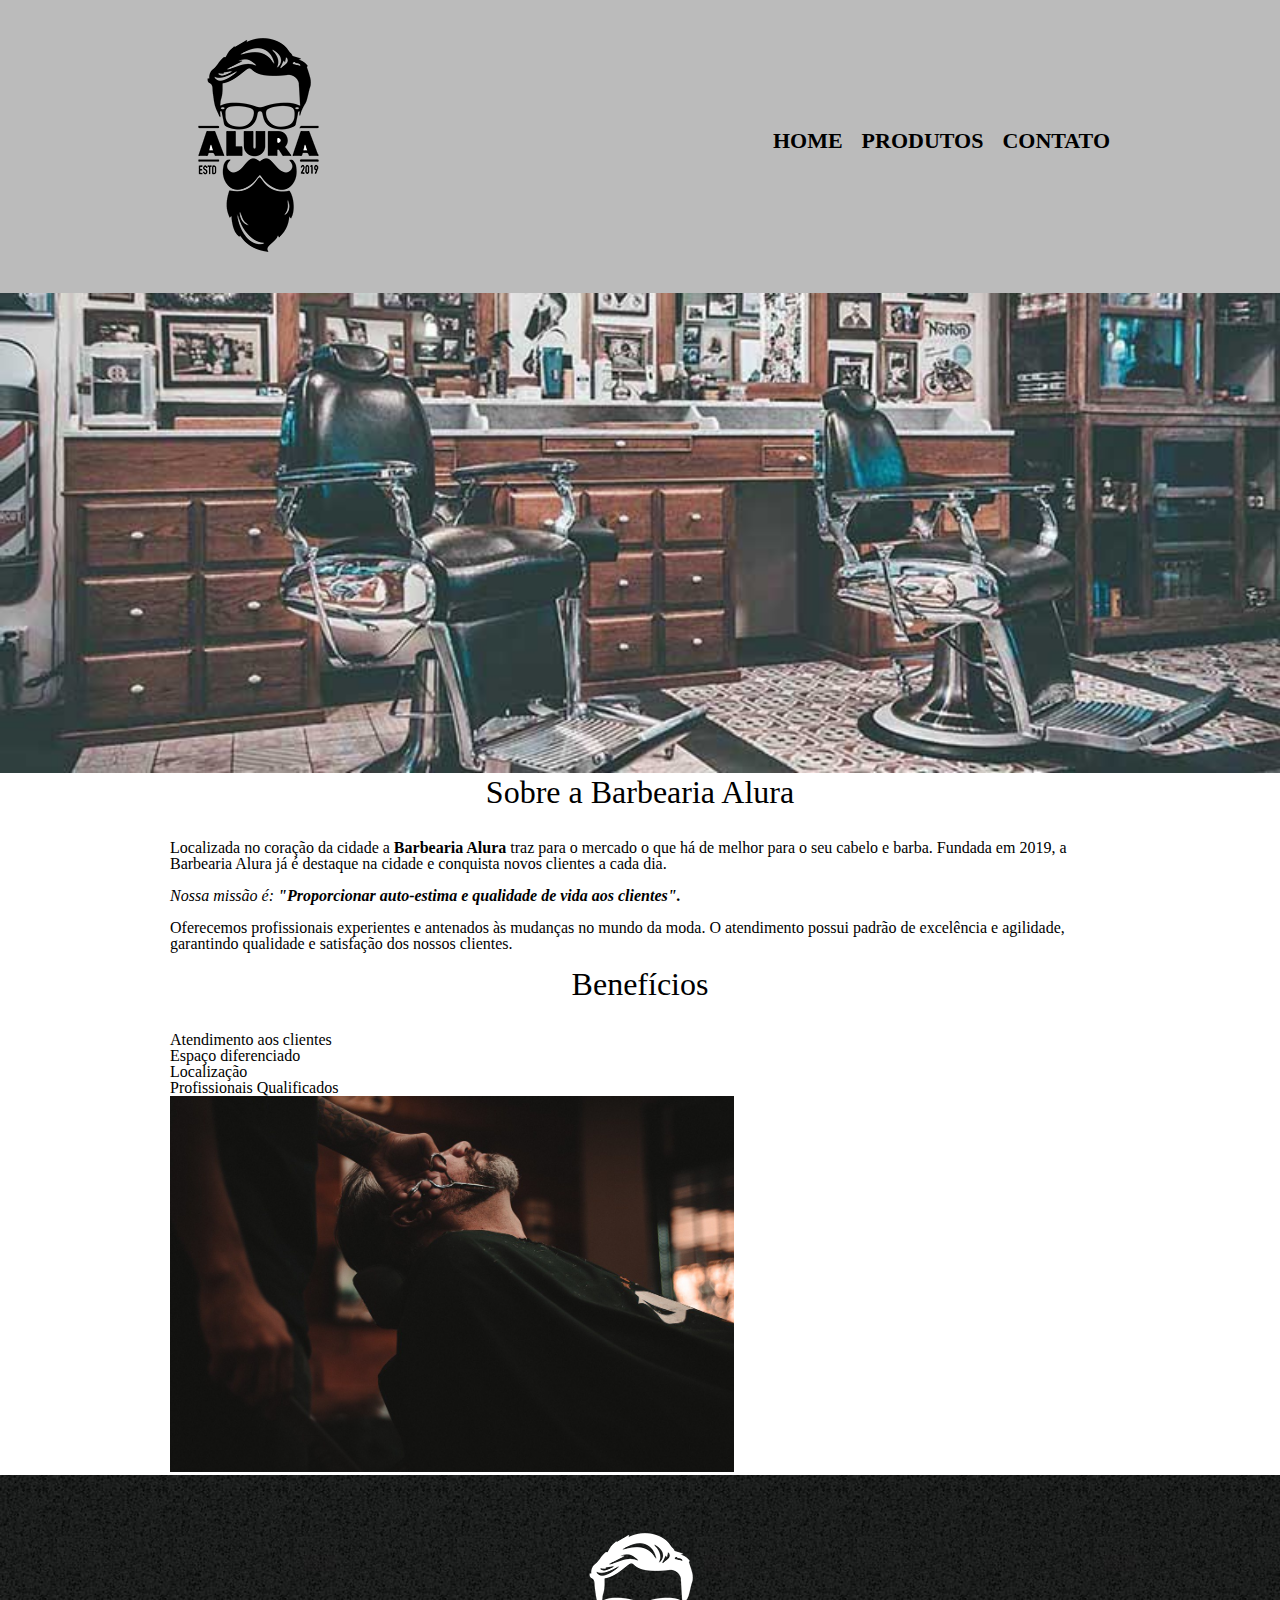
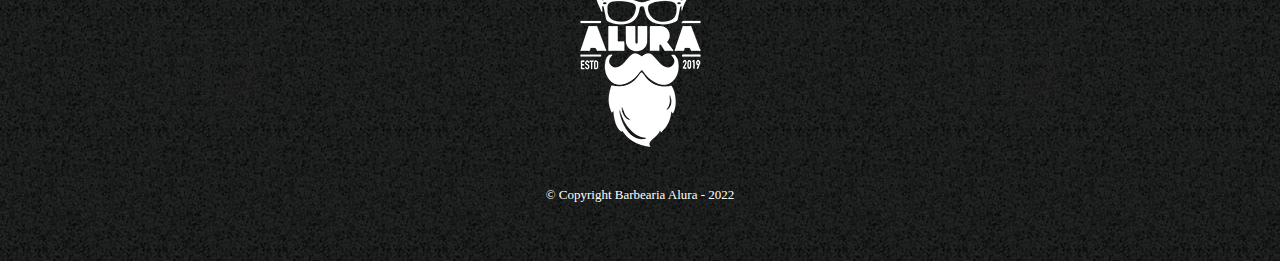
==== index.html @ c0829816 "adaptando o css" ====
<!DOCTYPE html>
<html lang="pt-BR">
  <!-- Mudar para pt-BR -->
  <head>
    <meta charset="UTF-8" />
    <meta http-equiv="X-UA-Compatible" content="IE=edge" />
    <meta name="viewport" content="width=device-width, initial-scale=1.0" />

    <link rel="stylesheet" href="./css/reset.css" />
    <link rel="stylesheet" href="./css/style.css" />
    <!-- Link do arquivo CSS a página de index-->

    <title>Barbearia Alura</title>
  </head>
  <body>
    <header>
      <div class="caixa">
        <h1><img src="./imagens/logo.png" alt="Logo da Barbearia Alura" /></h1>

        <nav>
          <ul>
            <li><a href="index.html">Home</a></li>
            <li><a href="produtos.html">Produtos</a></li>
            <li><a href="contato.html">Contato</a></li>
          </ul>
        </nav>
      </div>
    </header>

    <img class="banner" src="./imagens/banner.jpg" />

    <main>
      <section class="principal">
        <h2 class="titulo-principal">Sobre a Barbearia Alura</h2>

        <p>
          Localizada no coração da cidade a
          <strong>Barbearia Alura</strong> traz para o mercado o que há de
          melhor para o seu cabelo e barba. Fundada em 2019, a Barbearia Alura
          já é destaque na cidade e conquista novos clientes a cada dia.
        </p>

        <p id="missao">
          <em>
            Nossa missão é:
            <strong>
              "Proporcionar auto-estima e qualidade de vida aos clientes".
            </strong>
          </em>
        </p>

        <p>
          Oferecemos profissionais experientes e antenados às mudanças no mundo
          da moda. O atendimento possui padrão de excelência e agilidade,
          garantindo qualidade e satisfação dos nossos clientes.
        </p>
      </section>

      <section class="beneficios">
        <h3 class="titulo-principal">Benefícios</h3>
        <ul>
          <li class="itens">Atendimento aos clientes</li>
          <li class="itens">Espaço diferenciado</li>
          <li class="itens">Localização</li>
          <li class="itens">Profissionais Qualificados</li>
        </ul>

        <img src="./imagens/beneficios.jpg" class="imagem-beneficios" />
      </section>
    </main>

    <footer>
      <img src="./imagens/logo-branco.png" alt="Logo da Barbearia Alura" />
      <p class="copyright">&copy; Copyright Barbearia Alura - 2022</p>
    </footer>

  </body>
</html>
---- css/style.css ----
/*HEADER*/
header {
  background: #bbbbbb;
  padding: 20px 0;
}

/*MAIN GERAL*/

/*MAIN HOME*/
.banner {
  width: 100%;
}

.titulo-principal {
  text-align: center;
  font-size: 2em;
  margin: 0 0 1em;
}

.principal p {
  margin: 0 0 1em;
}

.principal strong {
  font-weight: bold;
}

.principal em {
  font-style: italic;
}

.imagem-beneficios {
  width: 60%;
}
/*MAIN PRODUTO*/

/*MAIN CONTATO*/
.caixa {
  position: relative;
  width: 940px;
  margin: 0 auto;
}

nav {
  position: absolute;
  top: 110px;
  right: 0;
}

nav li {
  display: inline;
  margin: 0 0 0 15px;
}

nav a {
  text-transform: uppercase;
  color: #000000;
  font-weight: bold;
  font-size: 22px;
  text-decoration: none;
}

nav a:hover {
  color: #b78c19;
  text-decoration: underline;
}

.produtos {
  width: 940px;
  margin: 0 auto;
  padding: 50px 0;
}

.produtos li {
  display: inline-block;
  text-align: center;
  width: 30%;
  vertical-align: top;
  margin: 0 1.5%;
  padding: 30px 20px;
  box-sizing: border-box;
  border: 2px solid #000000;
  border-radius: 10px;
}

.produtos li:hover {
  border-color: #b78c19;
}

.produtos li:hover h2 {
  font-size: 34px;
}

.produtos li:active {
  border-color: #088c19;
}

.produtos h2 {
  font-size: 30px;
  font-weight: bold;
}

.produto-descricao {
  font-size: 18px;
}

.produto-preco {
  font-size: 22px;
  font-weight: bold;
  margin-top: 10px;
}

main {
  width: 940px;
  margin: 0 auto;
}

form {
  margin: 40px 0;
}

form label,
form legend {
  display: block;
  font-size: 20px;
  margin: 0 0 10px;
}

.input-padrao {
  display: block;
  margin: 0 0 20px;
  padding: 10px 20px;
  width: 50%;
}

.checkbox {
  margin: 20px 0;
}

.enviar {
  width: 40%;
  padding: 15px 0;
  background: #ffa500;
  color: #ffffff;
  font-weight: bold;
  font-size: 18px;
  border: none;
  border-radius: 5px;
  transition: 1s all;
  cursor: pointer;
}

.enviar:hover {
  background: #ff8c00;
  transform: scale(1.2);
}

table {
  margin: 20px 0 40px;
}

thead {
  background: #555555;
  color: #ffffff;
  font-weight: bold;
}

td,
th {
  border: 1px solid #000000;
  padding: 8px 15px;
}

/*FOOTER*/
footer {
  text-align: center;
  background: url(/imagens/bg.jpg);
  padding: 40px 0;
}

.copyright {
  color: #ffffff;
  font-size: 13px;
  margin: 20px;
}
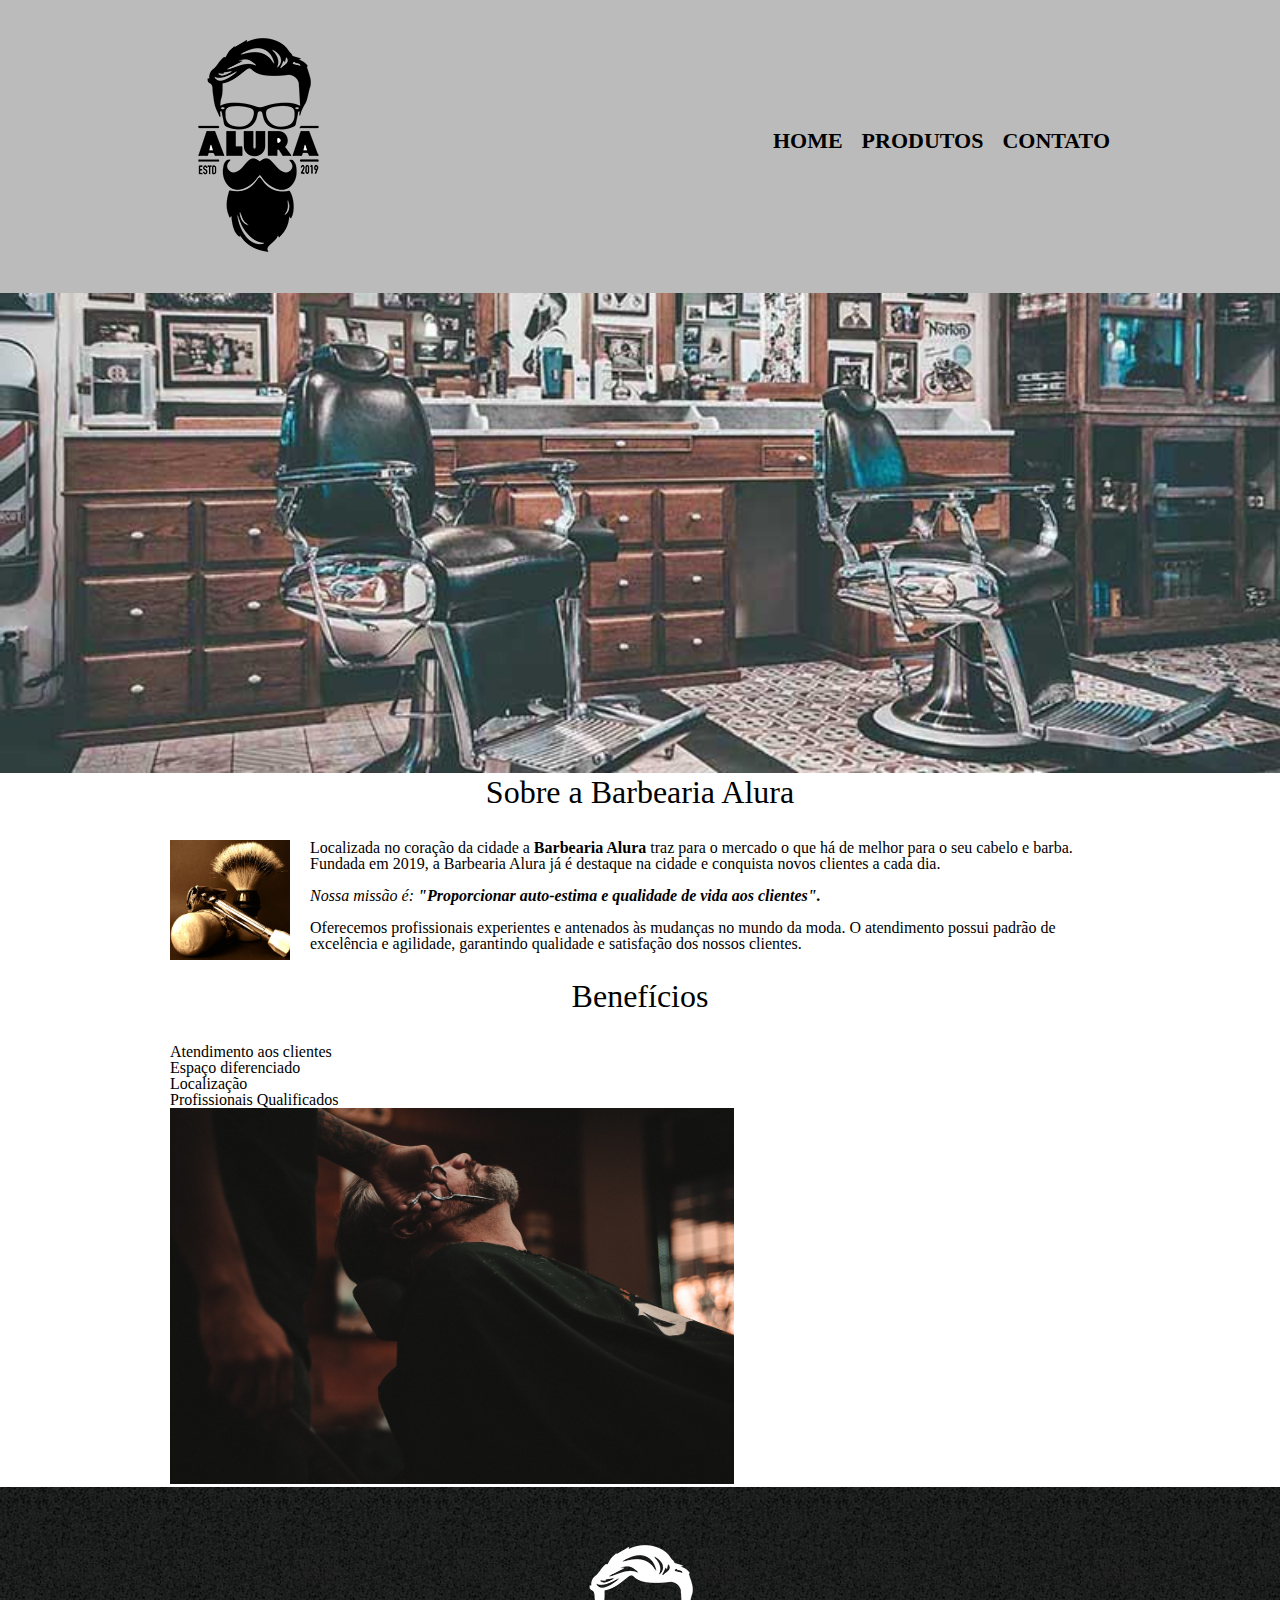
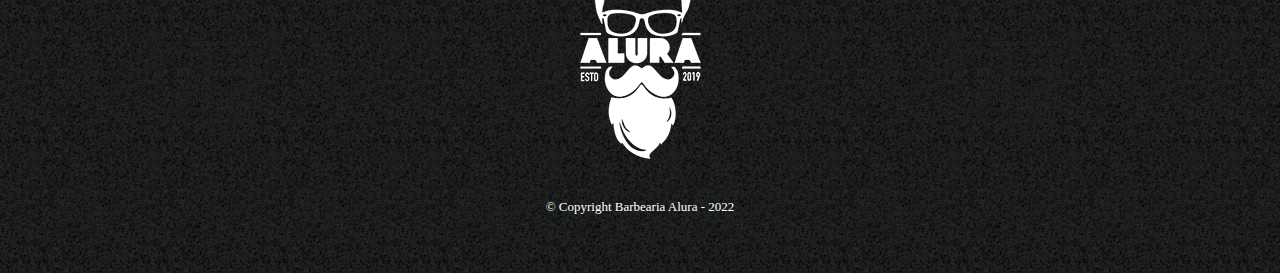
==== commit 98a9ed12: "arrumando o css" ====
--- a/index.html
+++ b/index.html
@@ -32,6 +32,8 @@
     <main>
       <section class="principal">
         <h2 class="titulo-principal">Sobre a Barbearia Alura</h2>
+
+        <img class="utensilios" src="./imagens/utensilios.jpg" alt="Utensílios de um barbeiro">
 
         <p>
           Localizada no coração da cidade a
--- a/css/style.css
+++ b/css/style.css
@@ -1,40 +1,9 @@
-/*HEADER*/
+/*HEADER GERAL*/
 header {
   background: #bbbbbb;
   padding: 20px 0;
 }
 
-/*MAIN GERAL*/
-
-/*MAIN HOME*/
-.banner {
-  width: 100%;
-}
-
-.titulo-principal {
-  text-align: center;
-  font-size: 2em;
-  margin: 0 0 1em;
-}
-
-.principal p {
-  margin: 0 0 1em;
-}
-
-.principal strong {
-  font-weight: bold;
-}
-
-.principal em {
-  font-style: italic;
-}
-
-.imagem-beneficios {
-  width: 60%;
-}
-/*MAIN PRODUTO*/
-
-/*MAIN CONTATO*/
 .caixa {
   position: relative;
   width: 940px;
@@ -65,6 +34,47 @@
   text-decoration: underline;
 }
 
+/*MAIN GERAL*/
+main {
+  width: 940px;
+  margin: 0 auto;
+}
+
+/*MAIN HOME*/
+.banner {
+  width: 100%;
+}
+
+.titulo-principal {
+  text-align: center;
+  font-size: 2em;
+  margin: 0 0 1em;
+  clear: left;
+}
+
+.utensilios {
+  width: 120px;
+  float: left;
+  margin: 0 20px 20px 0;
+}
+
+.principal p {
+  margin: 0 0 1em;
+}
+
+.principal strong {
+  font-weight: bold;
+}
+
+.principal em {
+  font-style: italic;
+}
+
+.imagem-beneficios {
+  width: 60%;
+}
+
+/*MAIN PRODUTO*/
 .produtos {
   width: 940px;
   margin: 0 auto;
@@ -110,11 +120,7 @@
   margin-top: 10px;
 }
 
-main {
-  width: 940px;
-  margin: 0 auto;
-}
-
+/*MAIN CONTATO*/
 form {
   margin: 40px 0;
 }
@@ -171,7 +177,7 @@
   padding: 8px 15px;
 }
 
-/*FOOTER*/
+/*FOOTER GERAL*/
 footer {
   text-align: center;
   background: url(/imagens/bg.jpg);
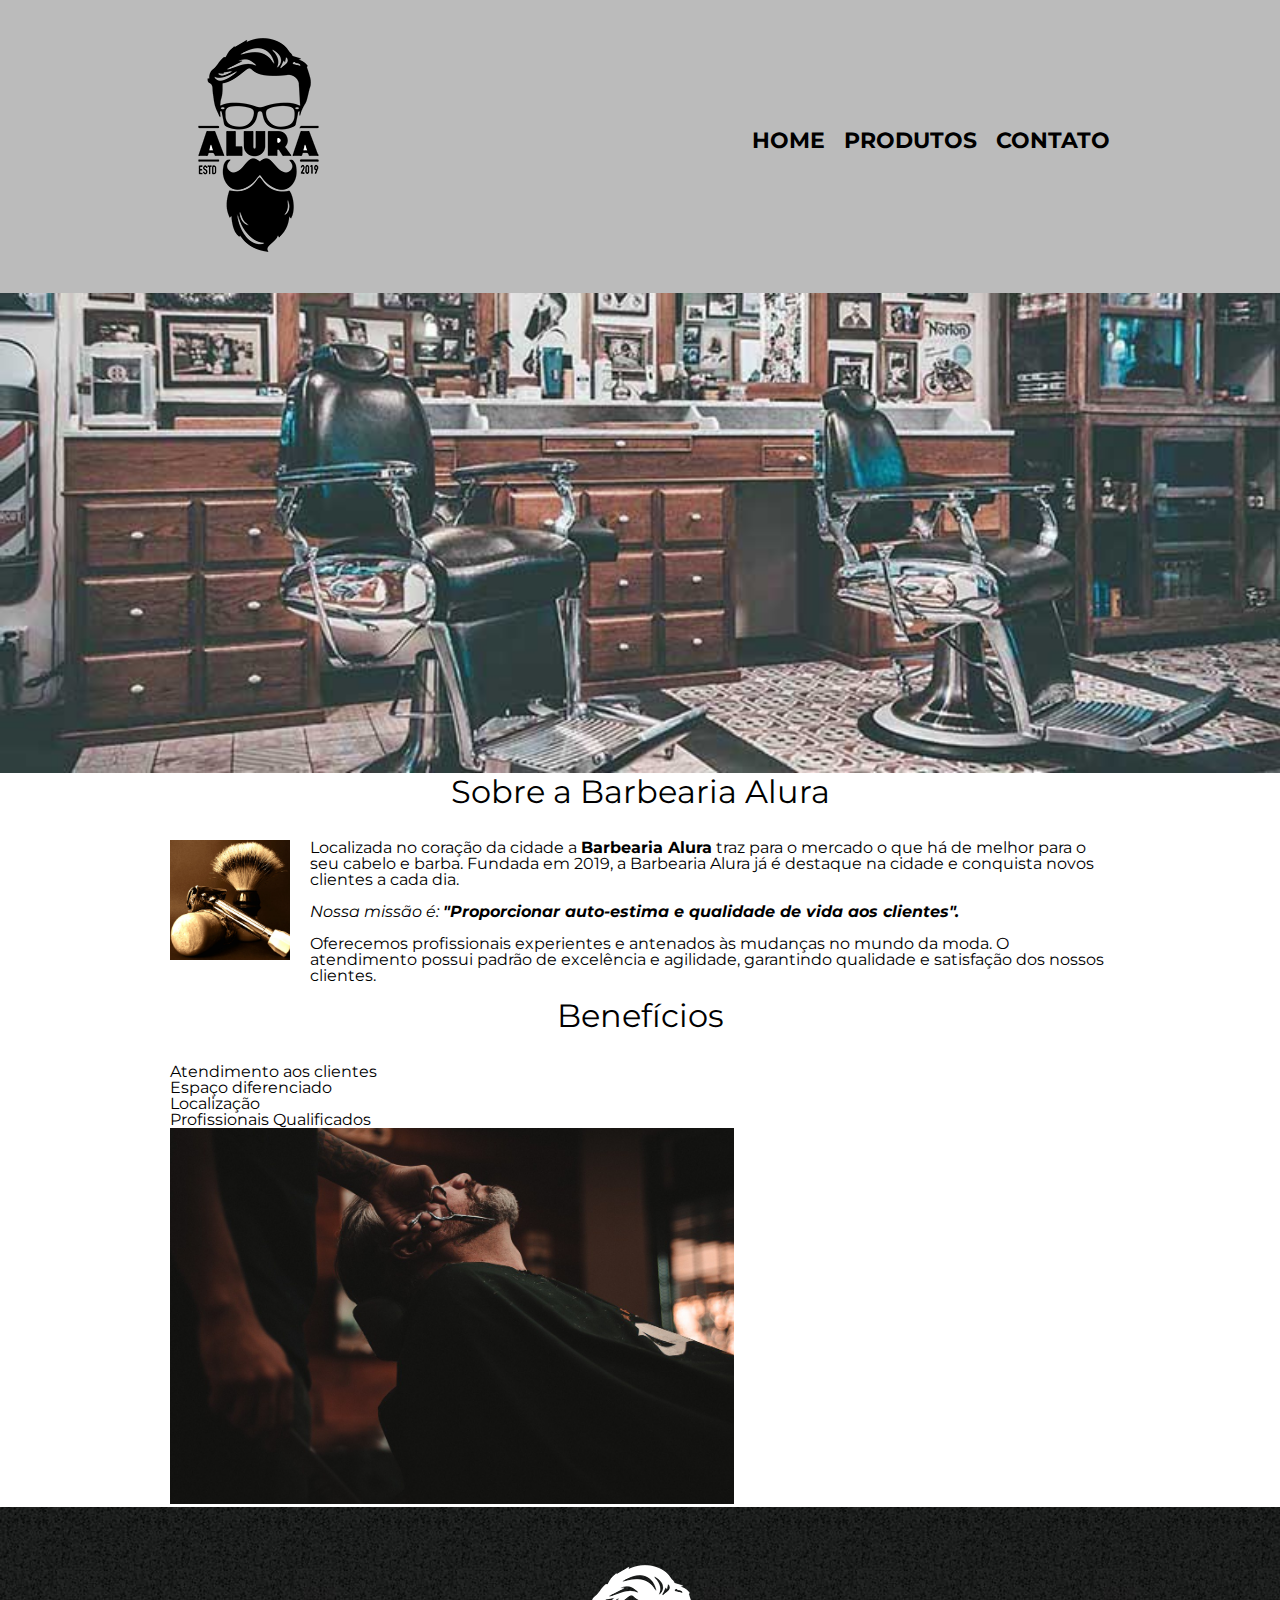
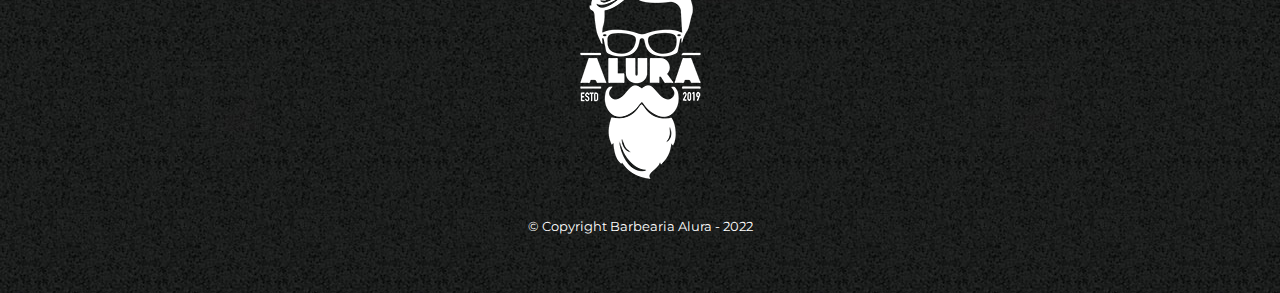
==== commit 15494dd9: "font family" ====
--- a/index.html
+++ b/index.html
@@ -8,10 +8,12 @@
 
     <link rel="stylesheet" href="./css/reset.css" />
     <link rel="stylesheet" href="./css/style.css" />
+    <link href="https://fonts.googleapis.com/css?family=Montserrat&display=swap" rel="stylesheet">
     <!-- Link do arquivo CSS a página de index-->
 
     <title>Barbearia Alura</title>
   </head>
+
   <body>
     <header>
       <div class="caixa">
@@ -33,7 +35,11 @@
       <section class="principal">
         <h2 class="titulo-principal">Sobre a Barbearia Alura</h2>
 
-        <img class="utensilios" src="./imagens/utensilios.jpg" alt="Utensílios de um barbeiro">
+        <img
+          class="utensilios"
+          src="./imagens/utensilios.jpg"
+          alt="Utensílios de um barbeiro"
+        />
 
         <p>
           Localizada no coração da cidade a
@@ -75,6 +81,5 @@
       <img src="./imagens/logo-branco.png" alt="Logo da Barbearia Alura" />
       <p class="copyright">&copy; Copyright Barbearia Alura - 2022</p>
     </footer>
-
   </body>
 </html>
--- a/css/style.css
+++ b/css/style.css
@@ -1,3 +1,8 @@
+/*BODY GERAL*/
+body {
+  font-family: 'Montserrat', sans-serif;
+}
+
 /*HEADER GERAL*/
 header {
   background: #bbbbbb;
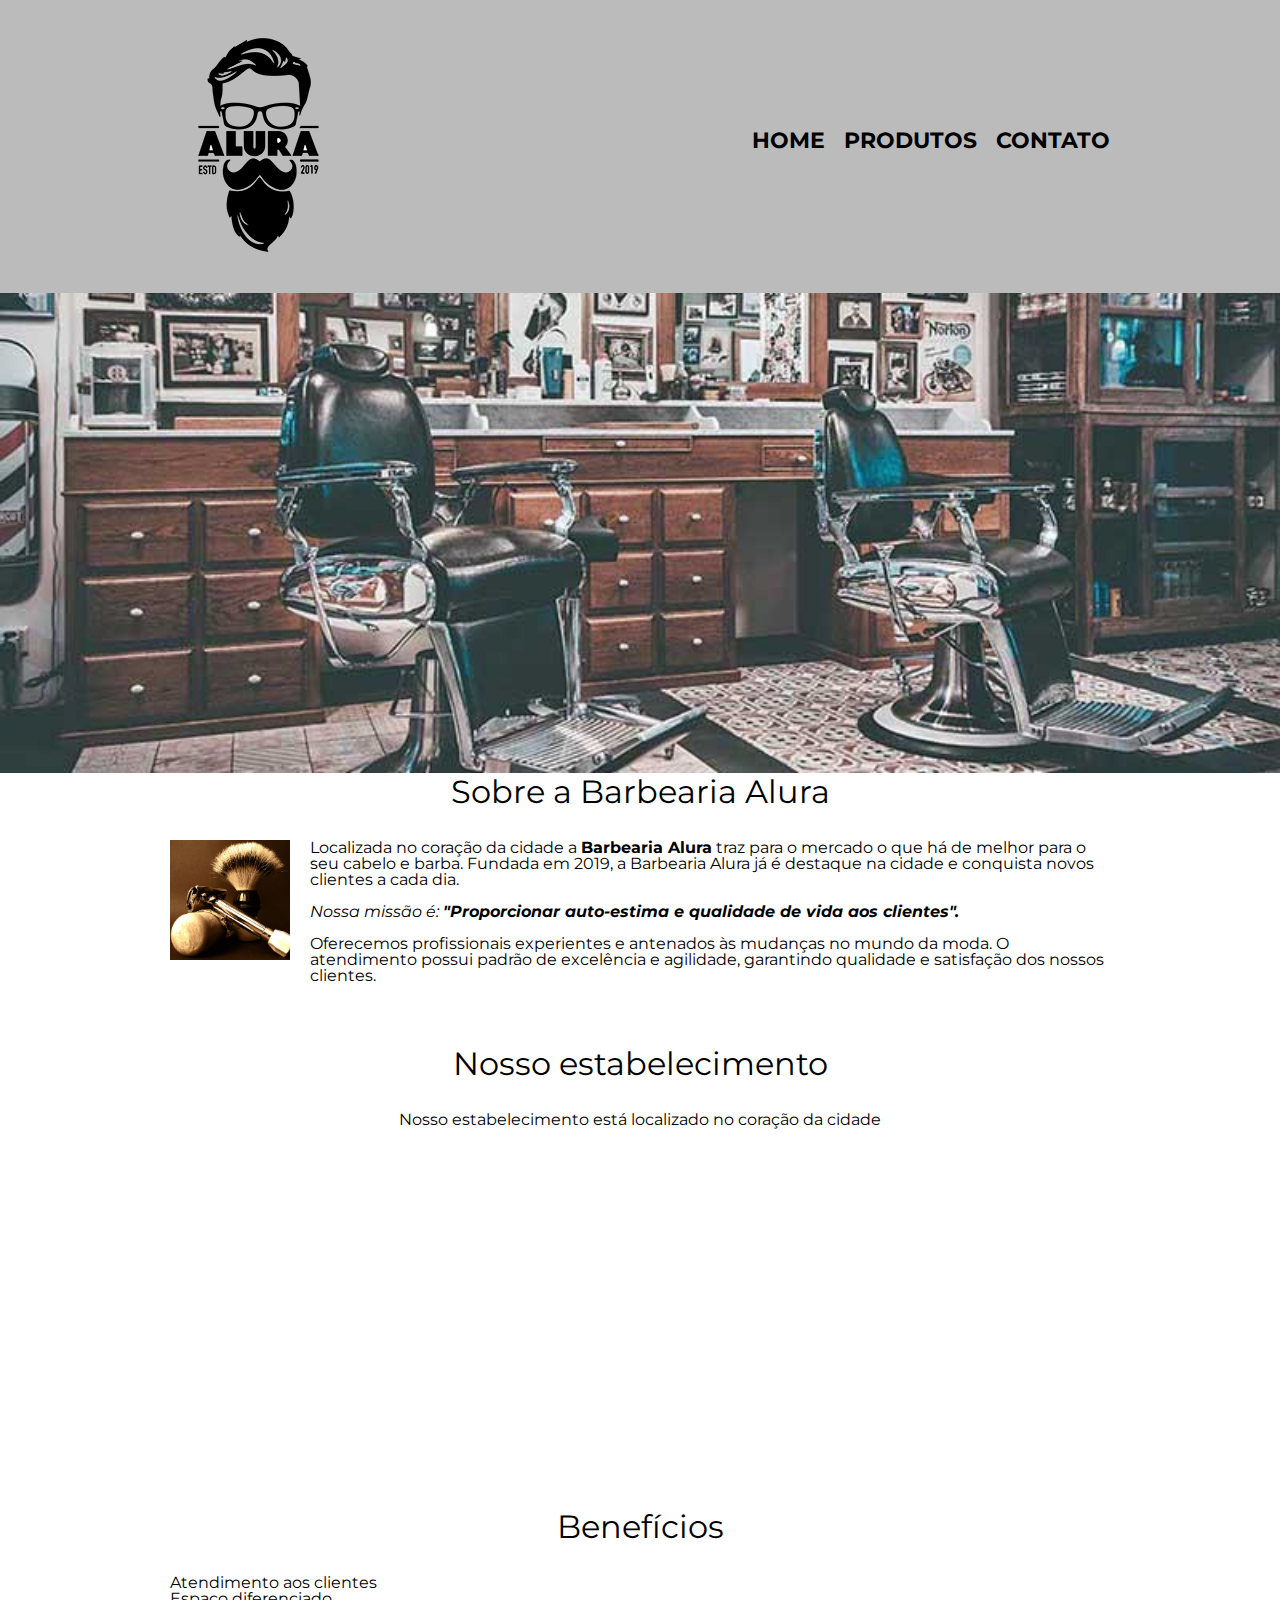
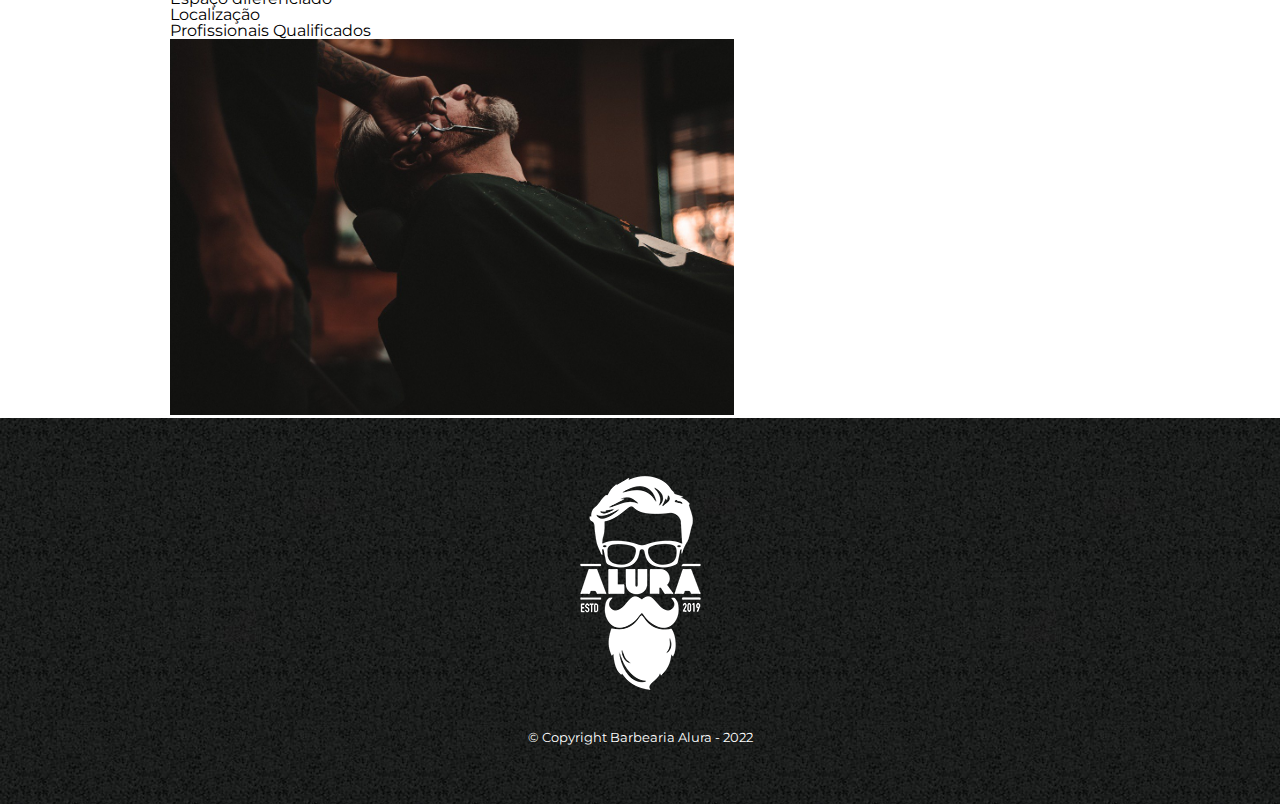
==== commit 205e18ae: "inserindo mapa" ====
--- a/index.html
+++ b/index.html
@@ -8,7 +8,10 @@
 
     <link rel="stylesheet" href="./css/reset.css" />
     <link rel="stylesheet" href="./css/style.css" />
-    <link href="https://fonts.googleapis.com/css?family=Montserrat&display=swap" rel="stylesheet">
+    <link
+      href="https://fonts.googleapis.com/css?family=Montserrat&display=swap"
+      rel="stylesheet"
+    />
     <!-- Link do arquivo CSS a página de index-->
 
     <title>Barbearia Alura</title>
@@ -64,6 +67,20 @@
         </p>
       </section>
 
+      <section class="mapa">
+        <h3 class="titulo-principal">Nosso estabelecimento</h3>
+        <p>Nosso estabelecimento está localizado no coração da cidade</p>
+        <iframe
+          src="https://www.google.com/maps/embed?pb=!1m18!1m12!1m3!1d3657.106693512091!2d-46.65390548535582!3d-23.56461126759668!2m3!1f0!2f0!3f0!3m2!1i1024!2i768!4f13.1!3m3!1m2!1s0x94ce59541c6c79c3%3A0x36b90a85f0f8cb33!2sGrupo%20Alura!5e0!3m2!1spt-BR!2sbr!4v1664637167391!5m2!1spt-BR!2sbr"
+          width="100%"
+          height="300"
+          style="border: 0"
+          allowfullscreen=""
+          loading="lazy"
+          referrerpolicy="no-referrer-when-downgrade"
+        ></iframe>
+      </section>
+
       <section class="beneficios">
         <h3 class="titulo-principal">Benefícios</h3>
         <ul>
--- a/css/style.css
+++ b/css/style.css
@@ -77,6 +77,15 @@
 
 .imagem-beneficios {
   width: 60%;
+}
+
+.mapa {
+  padding: 3em 0;
+}
+
+.mapa p {
+  margin: 0 0 2em;
+  text-align: center;
 }
 
 /*MAIN PRODUTO*/
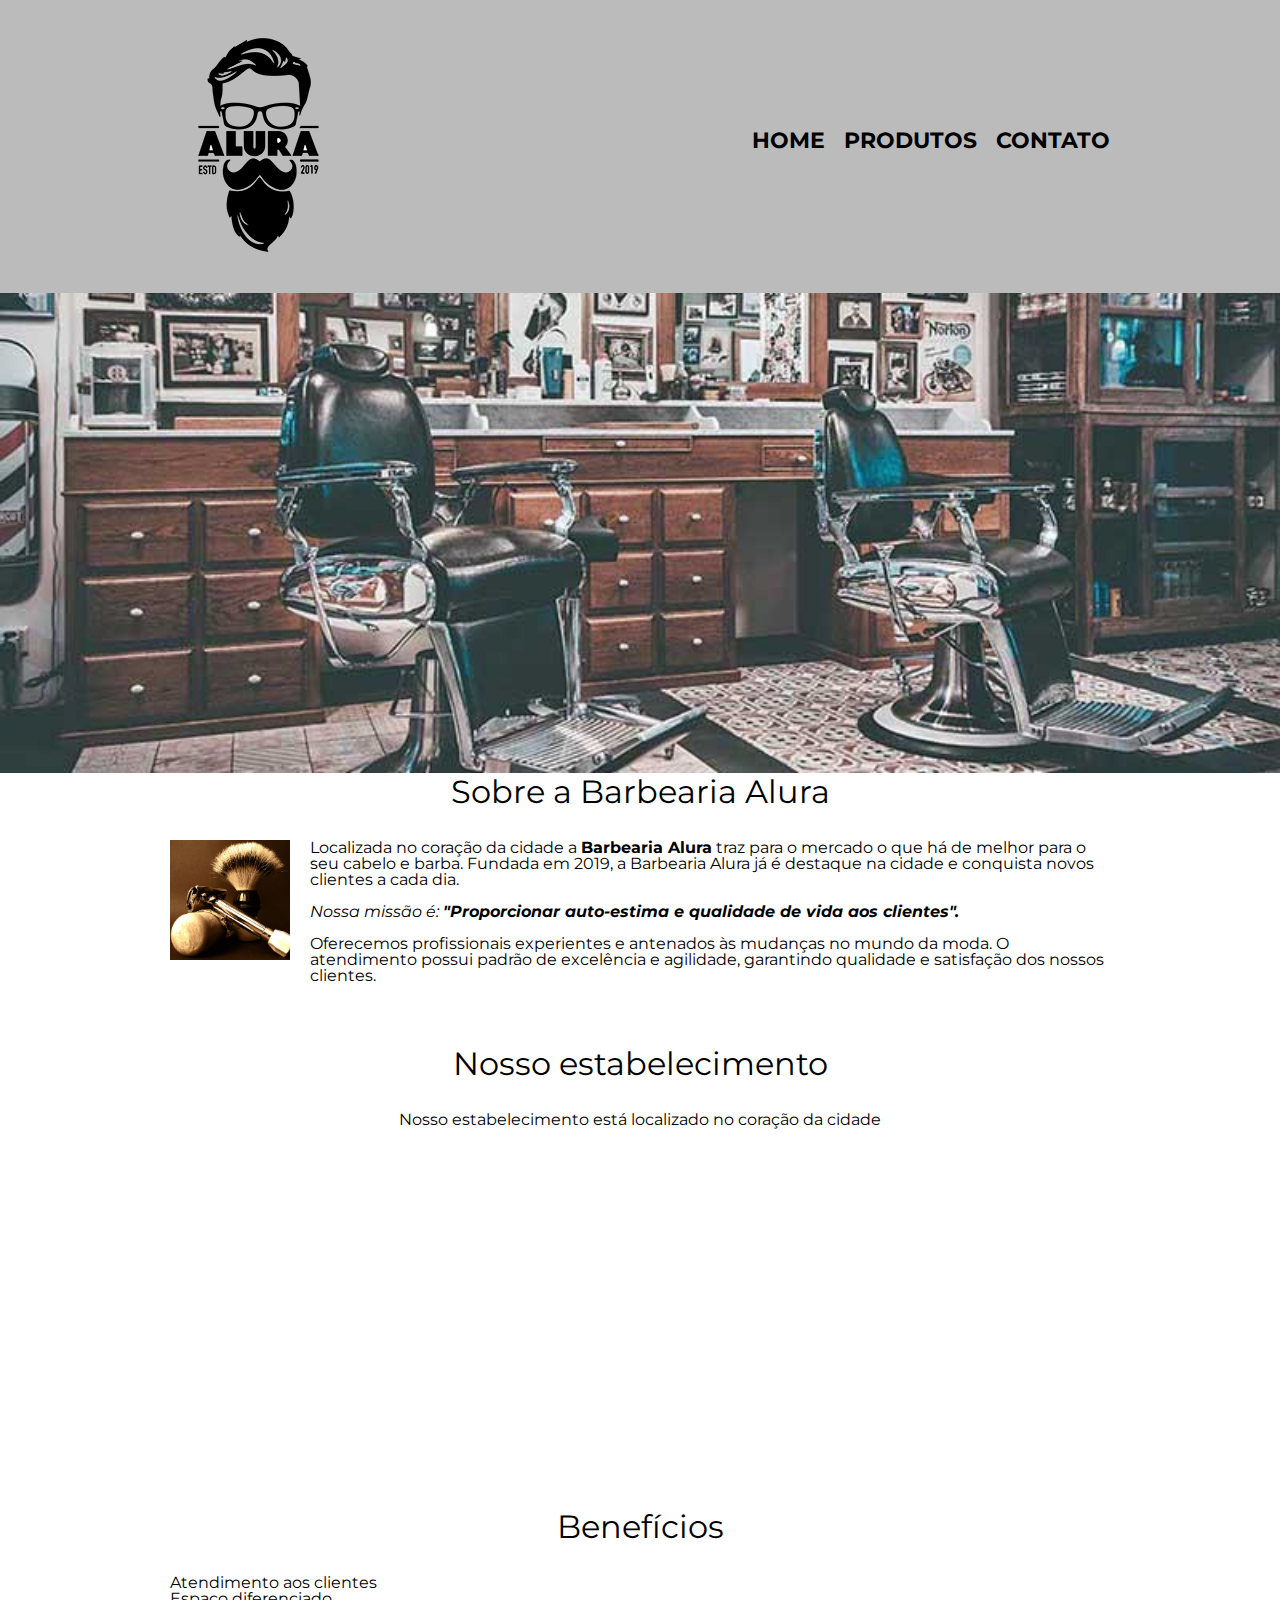
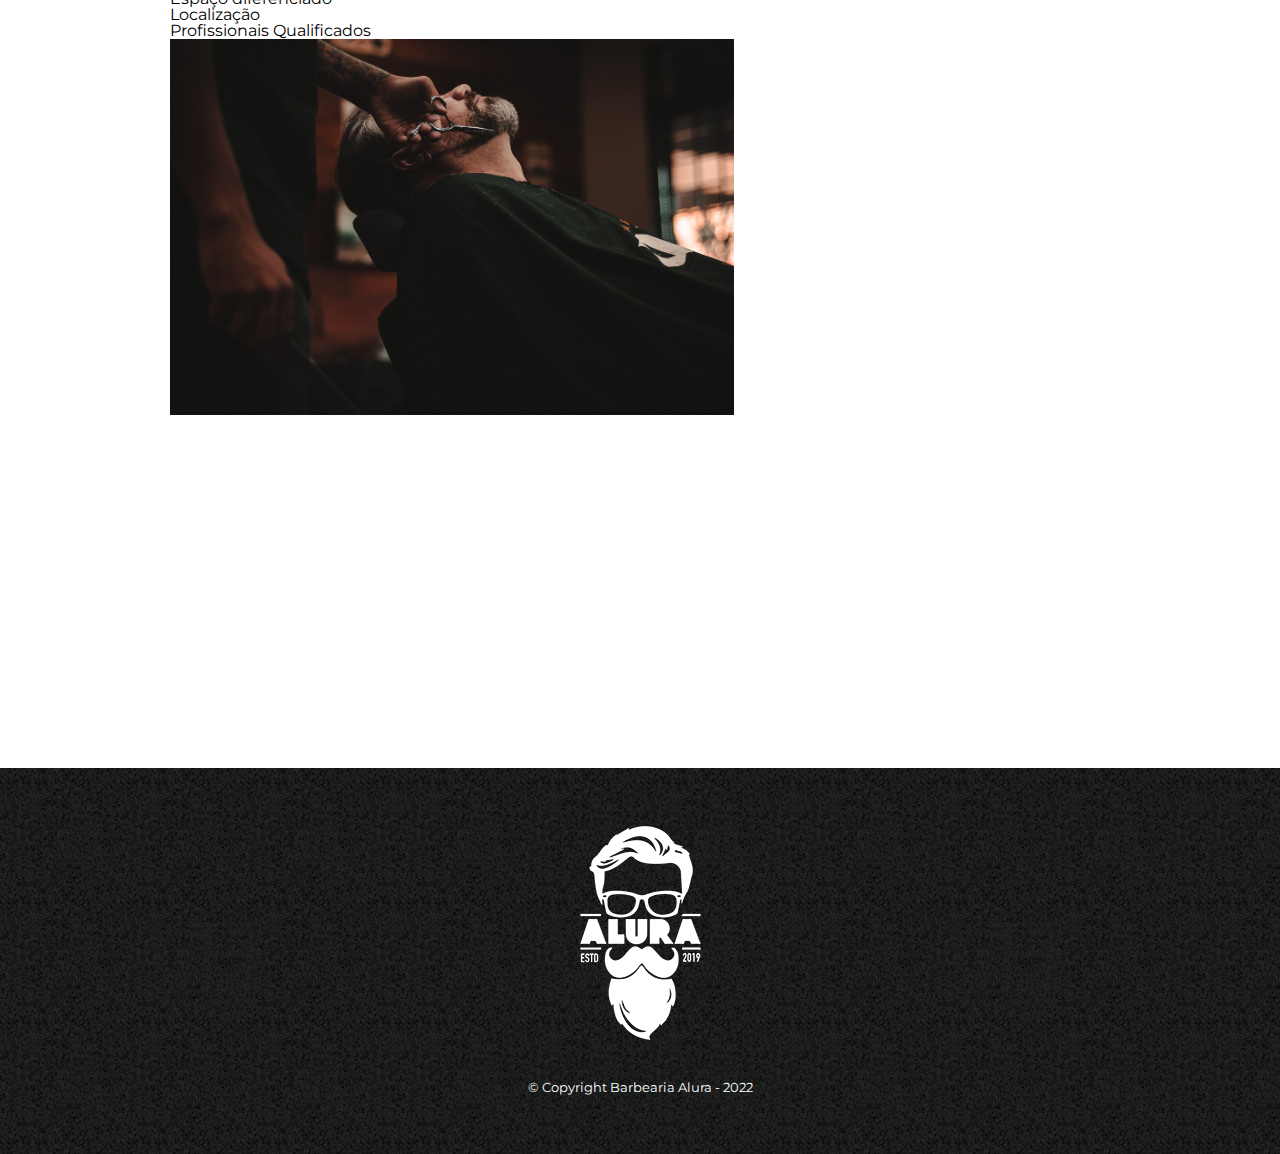
==== commit 81050761: "incorporar video" ====
--- a/index.html
+++ b/index.html
@@ -91,6 +91,17 @@
         </ul>
 
         <img src="./imagens/beneficios.jpg" class="imagem-beneficios" />
+        <div class="video">
+          <iframe
+            width="560"
+            height="315"
+            src="https://www.youtube.com/embed/wcVVXUV0YUY"
+            title="YouTube video player"
+            frameborder="0"
+            allow="accelerometer; autoplay; clipboard-write; encrypted-media; gyroscope; picture-in-picture"
+            allowfullscreen
+          ></iframe>
+        </div>
       </section>
     </main>
 
--- a/css/style.css
+++ b/css/style.css
@@ -86,6 +86,11 @@
 .mapa p {
   margin: 0 0 2em;
   text-align: center;
+}
+
+.video {
+  width: 560px;
+  margin: 1em auto;
 }
 
 /*MAIN PRODUTO*/
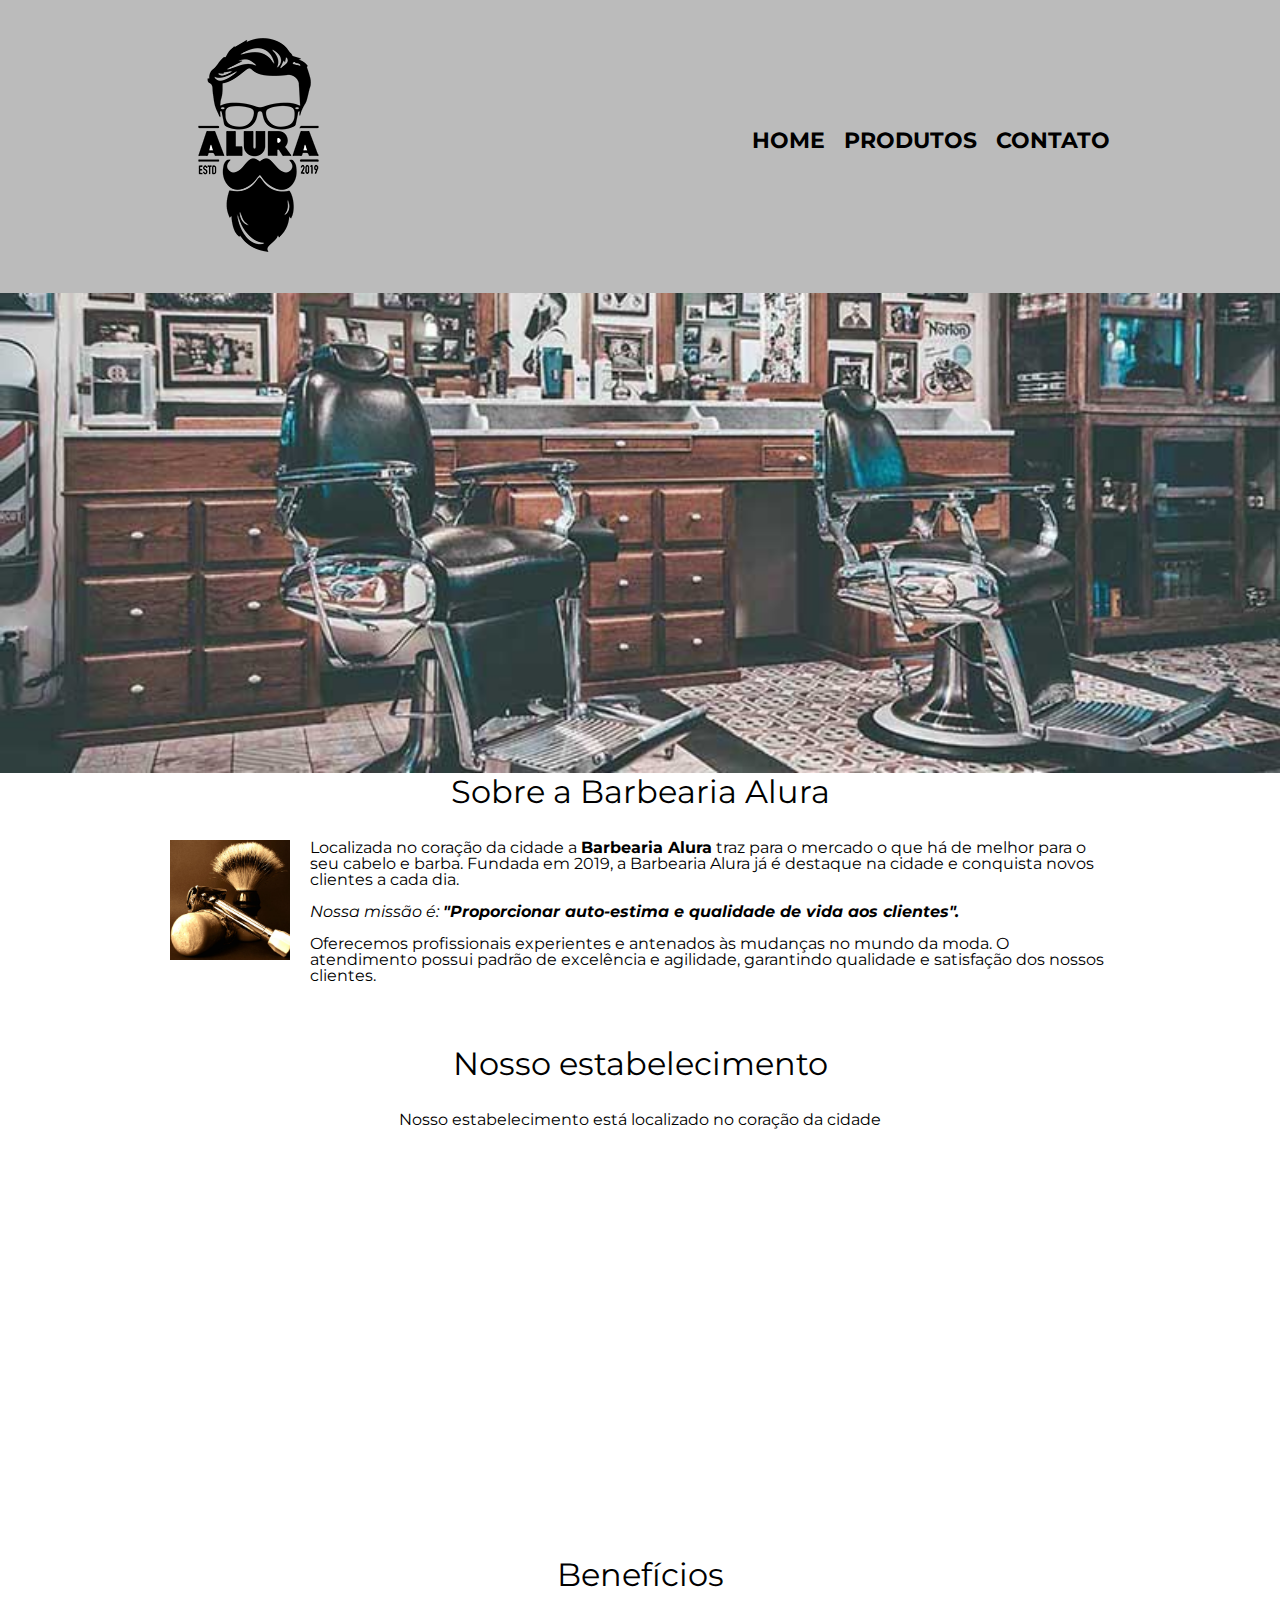
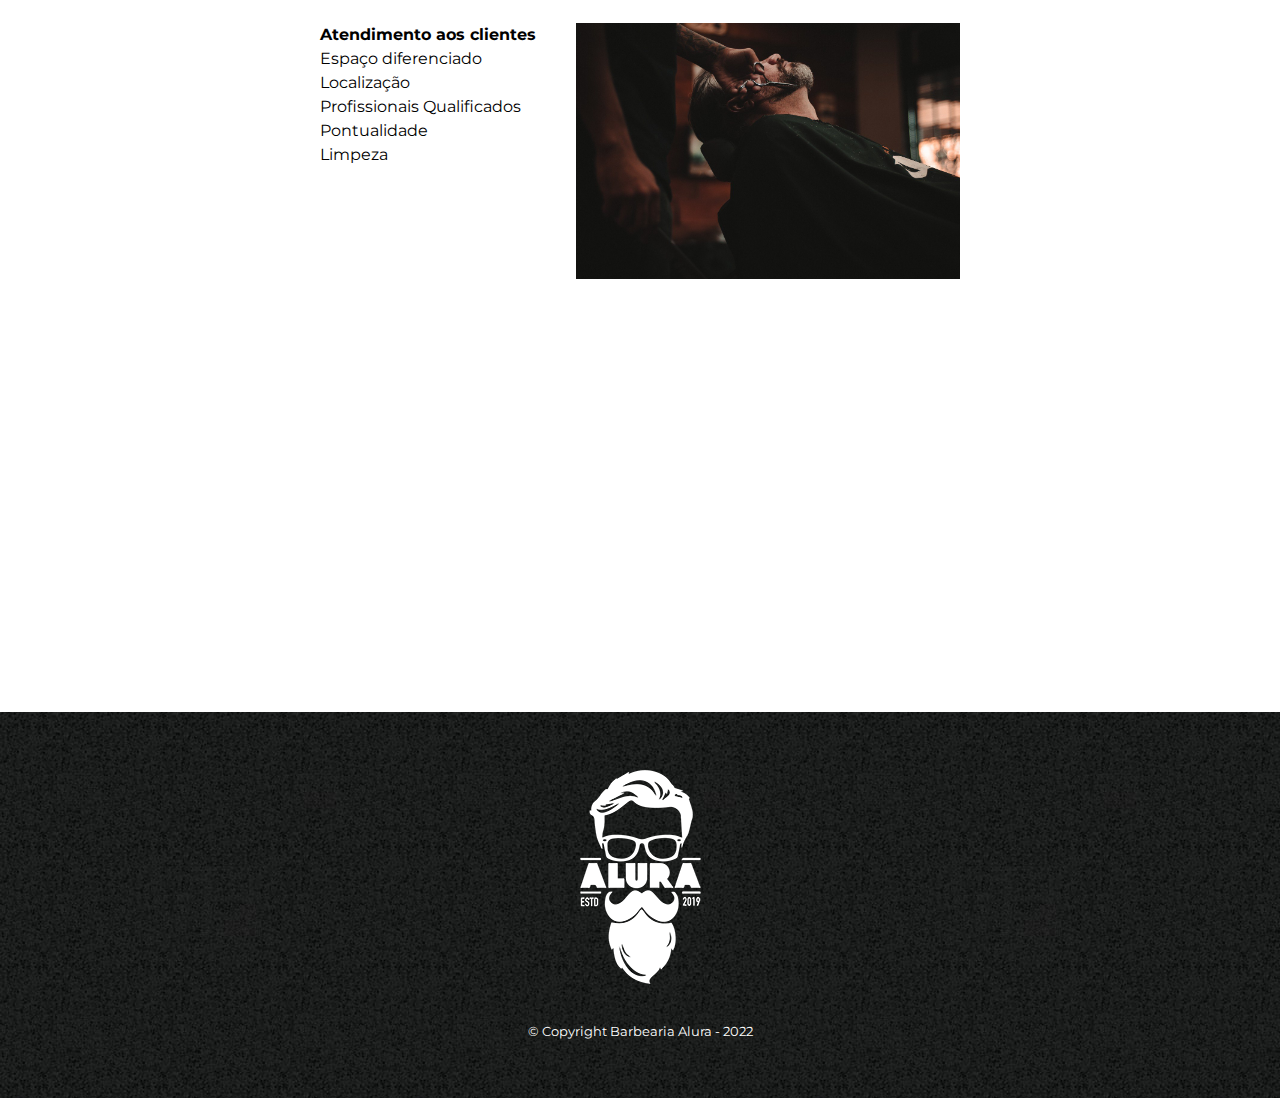
==== commit 00720ad7: "pseudo-classes" ====
--- a/index.html
+++ b/index.html
@@ -83,14 +83,18 @@
 
       <section class="beneficios">
         <h3 class="titulo-principal">Benefícios</h3>
-        <ul>
-          <li class="itens">Atendimento aos clientes</li>
-          <li class="itens">Espaço diferenciado</li>
-          <li class="itens">Localização</li>
-          <li class="itens">Profissionais Qualificados</li>
-        </ul>
 
-        <img src="./imagens/beneficios.jpg" class="imagem-beneficios" />
+        <div class="conteudo-beneficios">
+          <ul class="lista-beneficios">
+            <li class="itens">Atendimento aos clientes</li>
+            <li class="itens">Espaço diferenciado</li>
+            <li class="itens">Localização</li>
+            <li class="itens">Profissionais Qualificados</li>
+            <li class="itens">Pontualidade</li>
+            <li class="itens">Limpeza</li>
+          </ul><img src="./imagens/beneficios.jpg" class="imagem-beneficios" />
+        </div>
+
         <div class="video">
           <iframe
             width="560"
--- a/css/style.css
+++ b/css/style.css
@@ -75,22 +75,45 @@
   font-style: italic;
 }
 
+.mapa {
+  padding: 3em 0;
+}
+
+.mapa p {
+  margin: 0 0 2em;
+  text-align: center;
+}
+
+.beneficios {
+  padding: 3em 0;
+}
+
+.conteudo-beneficios {
+  width: 640px;
+  margin: 0 auto;
+}
+
+.lista-beneficios {
+  width: 40%;
+  display: inline-block;
+  vertical-align: top;
+}
+
+.itens {
+  line-height: 1.5em;
+}
+
+.itens:first-child {
+  font-weight: bold;
+}
+
 .imagem-beneficios {
   width: 60%;
 }
 
-.mapa {
-  padding: 3em 0;
-}
-
-.mapa p {
-  margin: 0 0 2em;
-  text-align: center;
-}
-
 .video {
   width: 560px;
-  margin: 1em auto;
+  margin: 2em auto;
 }
 
 /*MAIN PRODUTO*/
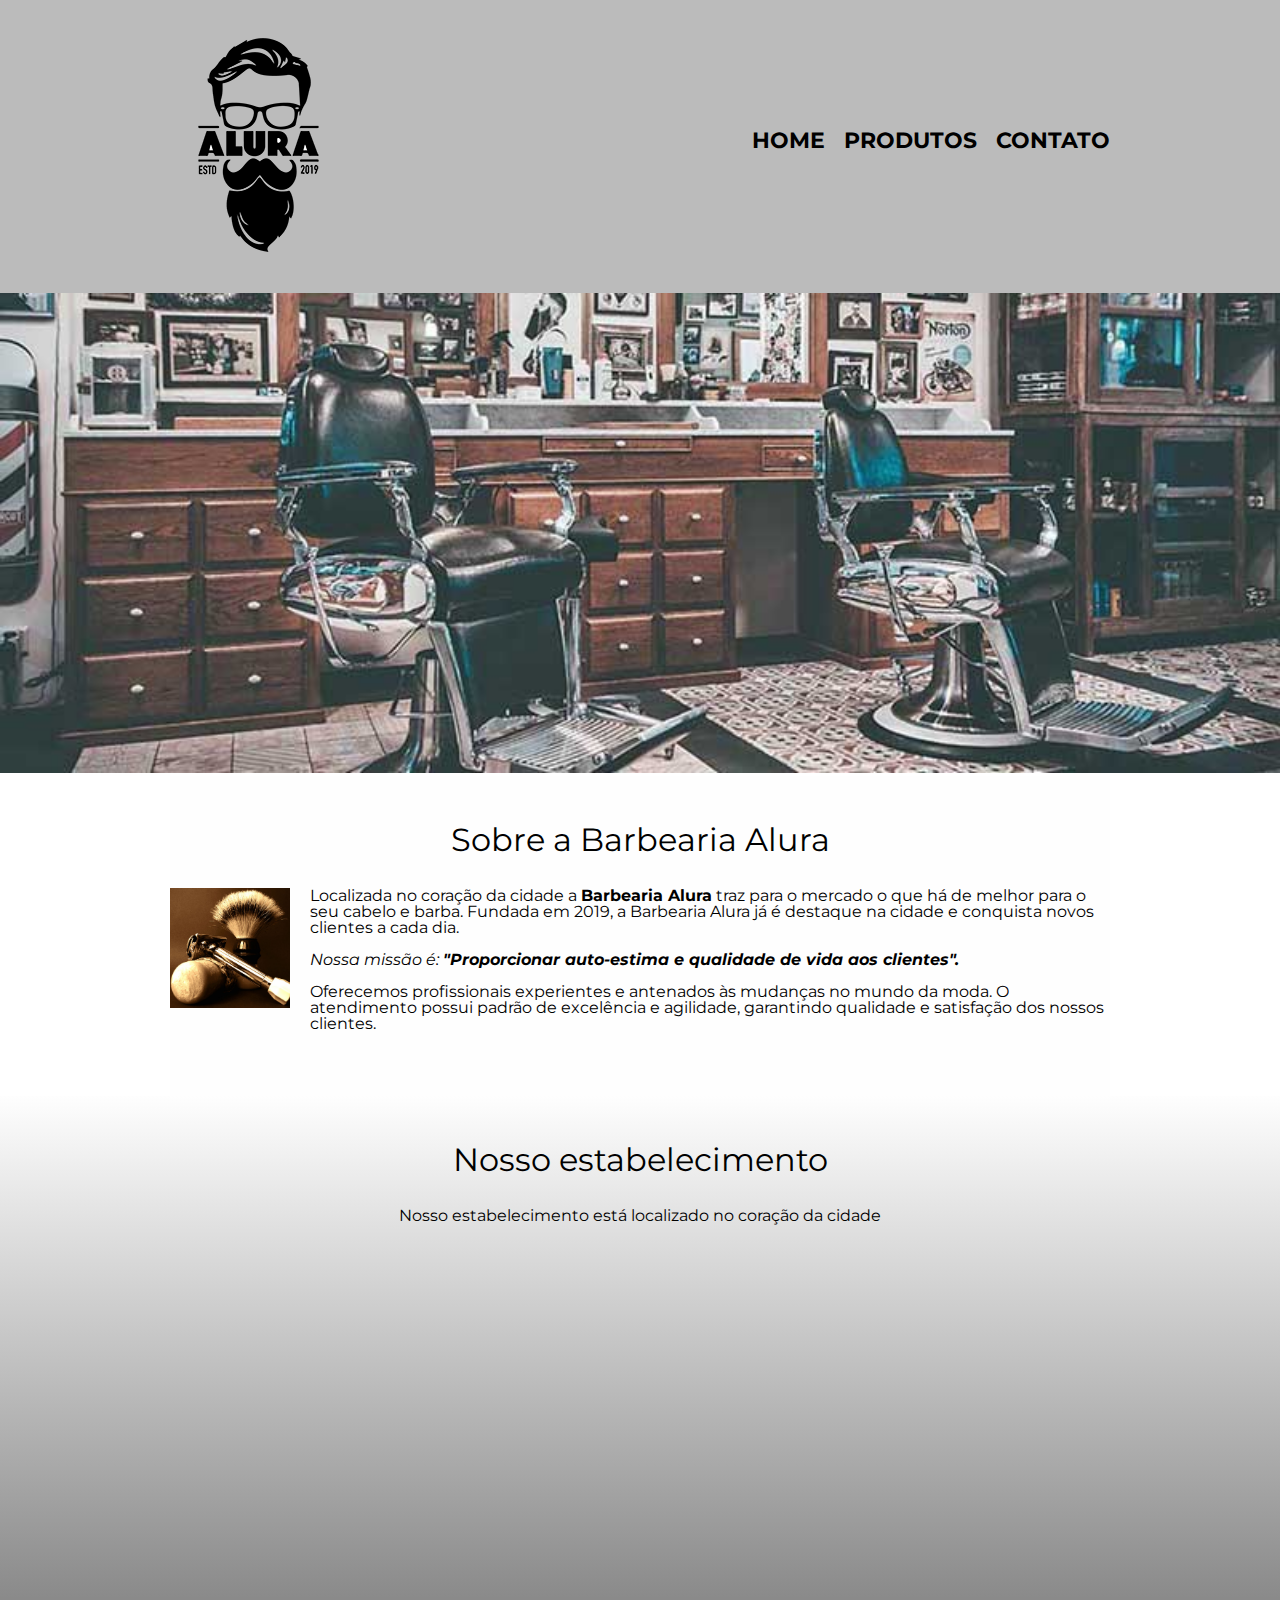
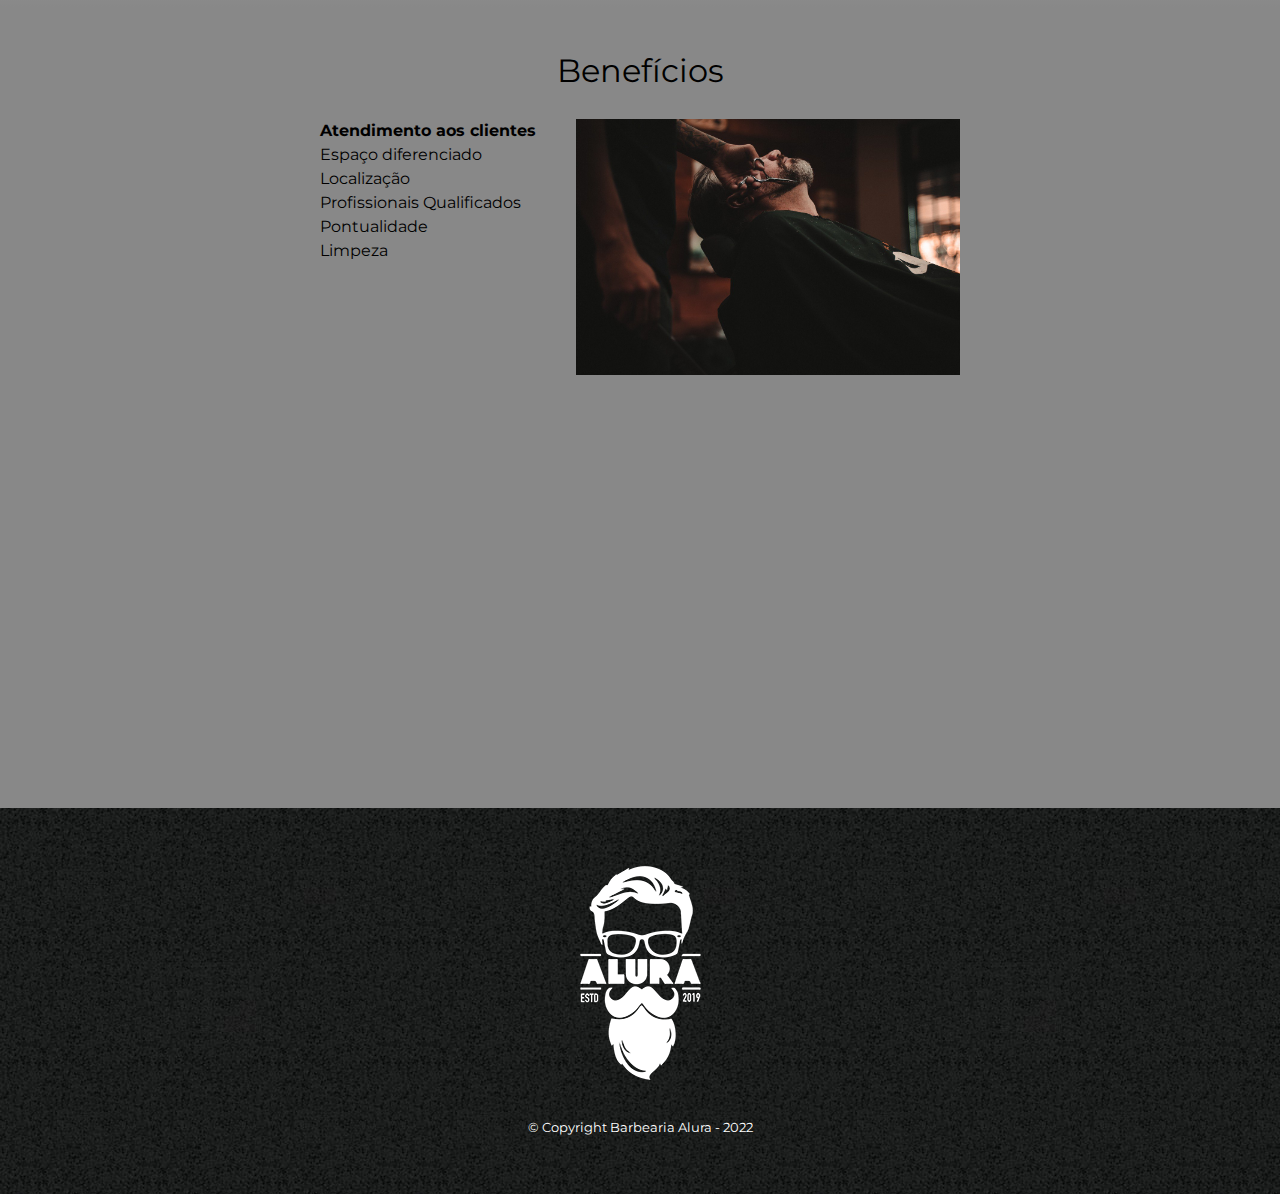
==== commit e868a792: "gradiente" ====
--- a/index.html
+++ b/index.html
@@ -70,15 +70,17 @@
       <section class="mapa">
         <h3 class="titulo-principal">Nosso estabelecimento</h3>
         <p>Nosso estabelecimento está localizado no coração da cidade</p>
-        <iframe
-          src="https://www.google.com/maps/embed?pb=!1m18!1m12!1m3!1d3657.106693512091!2d-46.65390548535582!3d-23.56461126759668!2m3!1f0!2f0!3f0!3m2!1i1024!2i768!4f13.1!3m3!1m2!1s0x94ce59541c6c79c3%3A0x36b90a85f0f8cb33!2sGrupo%20Alura!5e0!3m2!1spt-BR!2sbr!4v1664637167391!5m2!1spt-BR!2sbr"
-          width="100%"
-          height="300"
-          style="border: 0"
-          allowfullscreen=""
-          loading="lazy"
-          referrerpolicy="no-referrer-when-downgrade"
-        ></iframe>
+        <div class="mapa-conteudo">
+          <iframe
+            src="https://www.google.com/maps/embed?pb=!1m18!1m12!1m3!1d3657.106693512091!2d-46.65390548535582!3d-23.56461126759668!2m3!1f0!2f0!3f0!3m2!1i1024!2i768!4f13.1!3m3!1m2!1s0x94ce59541c6c79c3%3A0x36b90a85f0f8cb33!2sGrupo%20Alura!5e0!3m2!1spt-BR!2sbr!4v1664637167391!5m2!1spt-BR!2sbr"
+            width="100%"
+            height="300"
+            style="border: 0"
+            allowfullscreen=""
+            loading="lazy"
+            referrerpolicy="no-referrer-when-downgrade"
+          ></iframe>
+        </div>
       </section>
 
       <section class="beneficios">
--- a/css/style.css
+++ b/css/style.css
@@ -40,10 +40,6 @@
 }
 
 /*MAIN GERAL*/
-main {
-  width: 940px;
-  margin: 0 auto;
-}
 
 /*MAIN HOME*/
 .banner {
@@ -63,6 +59,13 @@
   margin: 0 20px 20px 0;
 }
 
+.principal {
+  padding: 3em 0;
+  background: #fefefe;
+  width: 940px;
+  margin: 0 auto;
+}
+
 .principal p {
   margin: 0 0 1em;
 }
@@ -77,6 +80,12 @@
 
 .mapa {
   padding: 3em 0;
+  background: linear-gradient(#fefefe, #888888);
+}
+
+.mapa-conteudo {
+  width: 940px;
+  margin: 0 auto;
 }
 
 .mapa p {
@@ -86,6 +95,7 @@
 
 .beneficios {
   padding: 3em 0;
+  background: #888888;
 }
 
 .conteudo-beneficios {
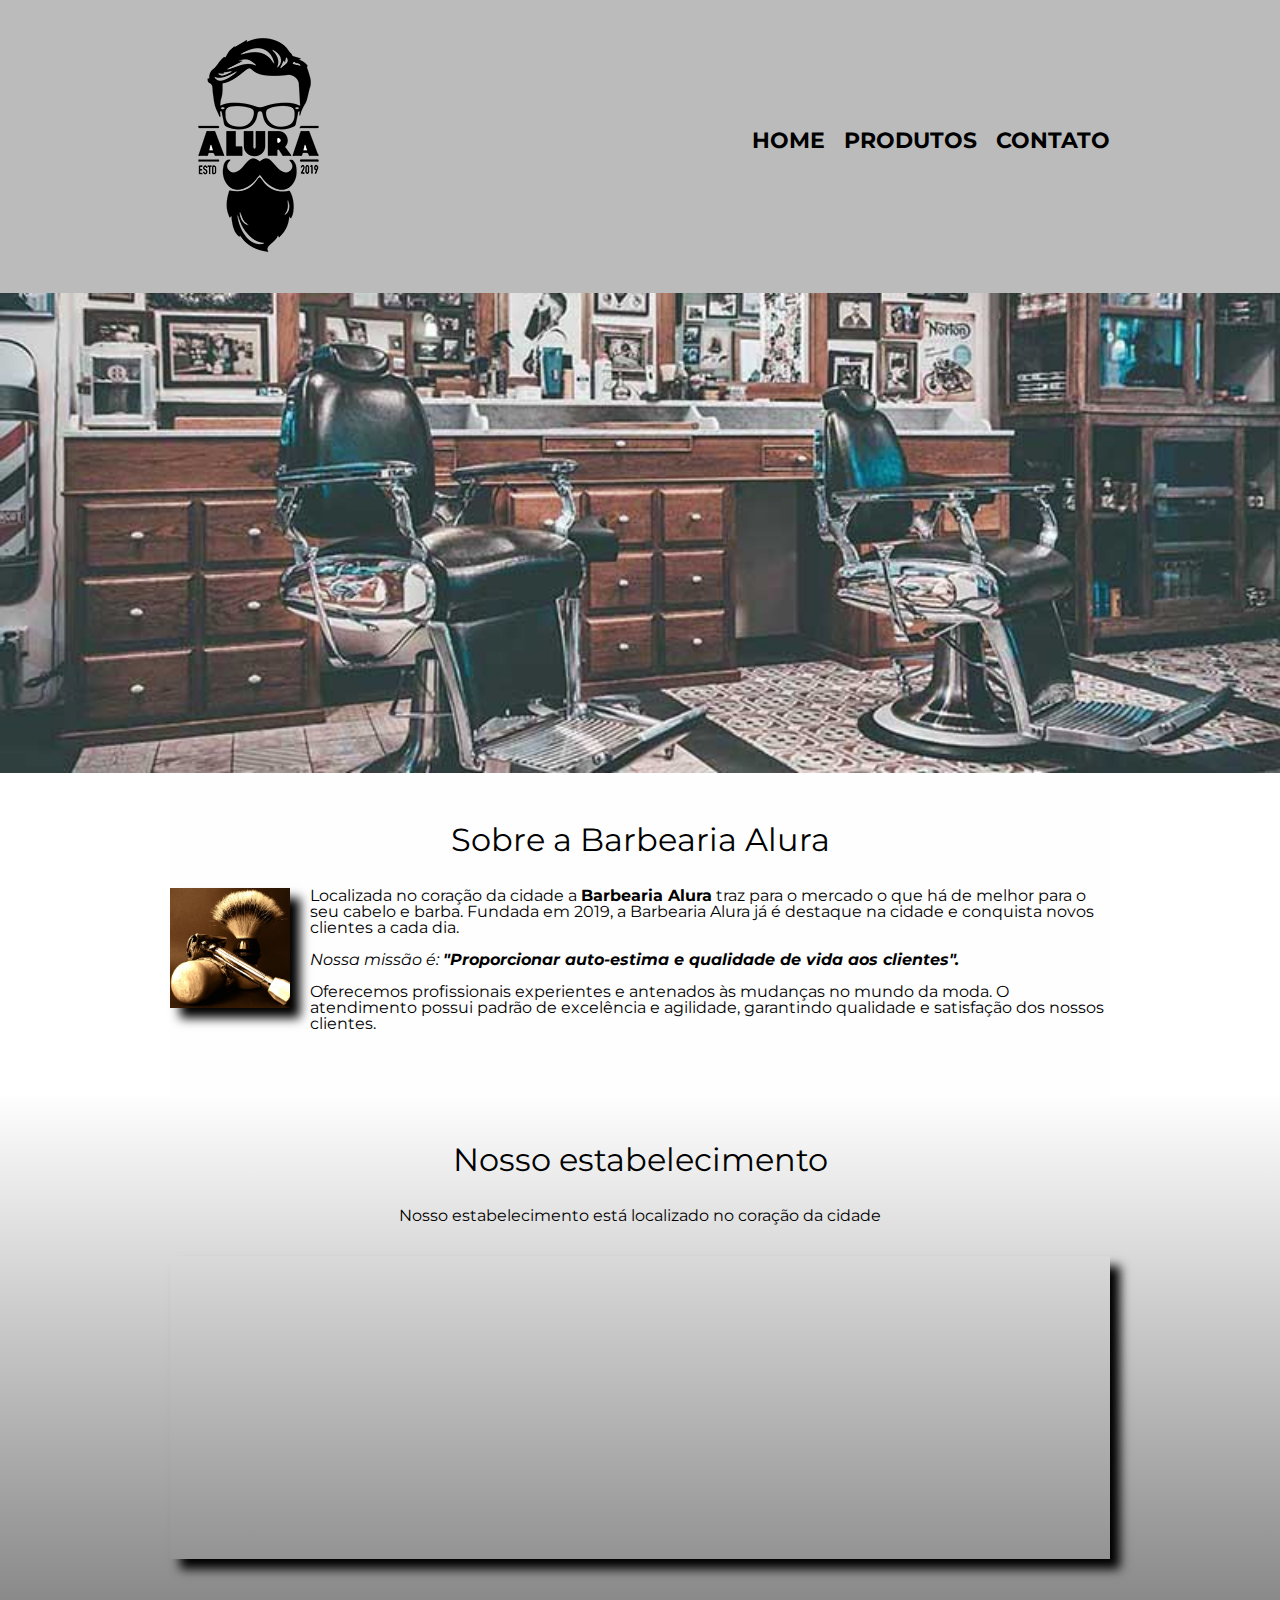
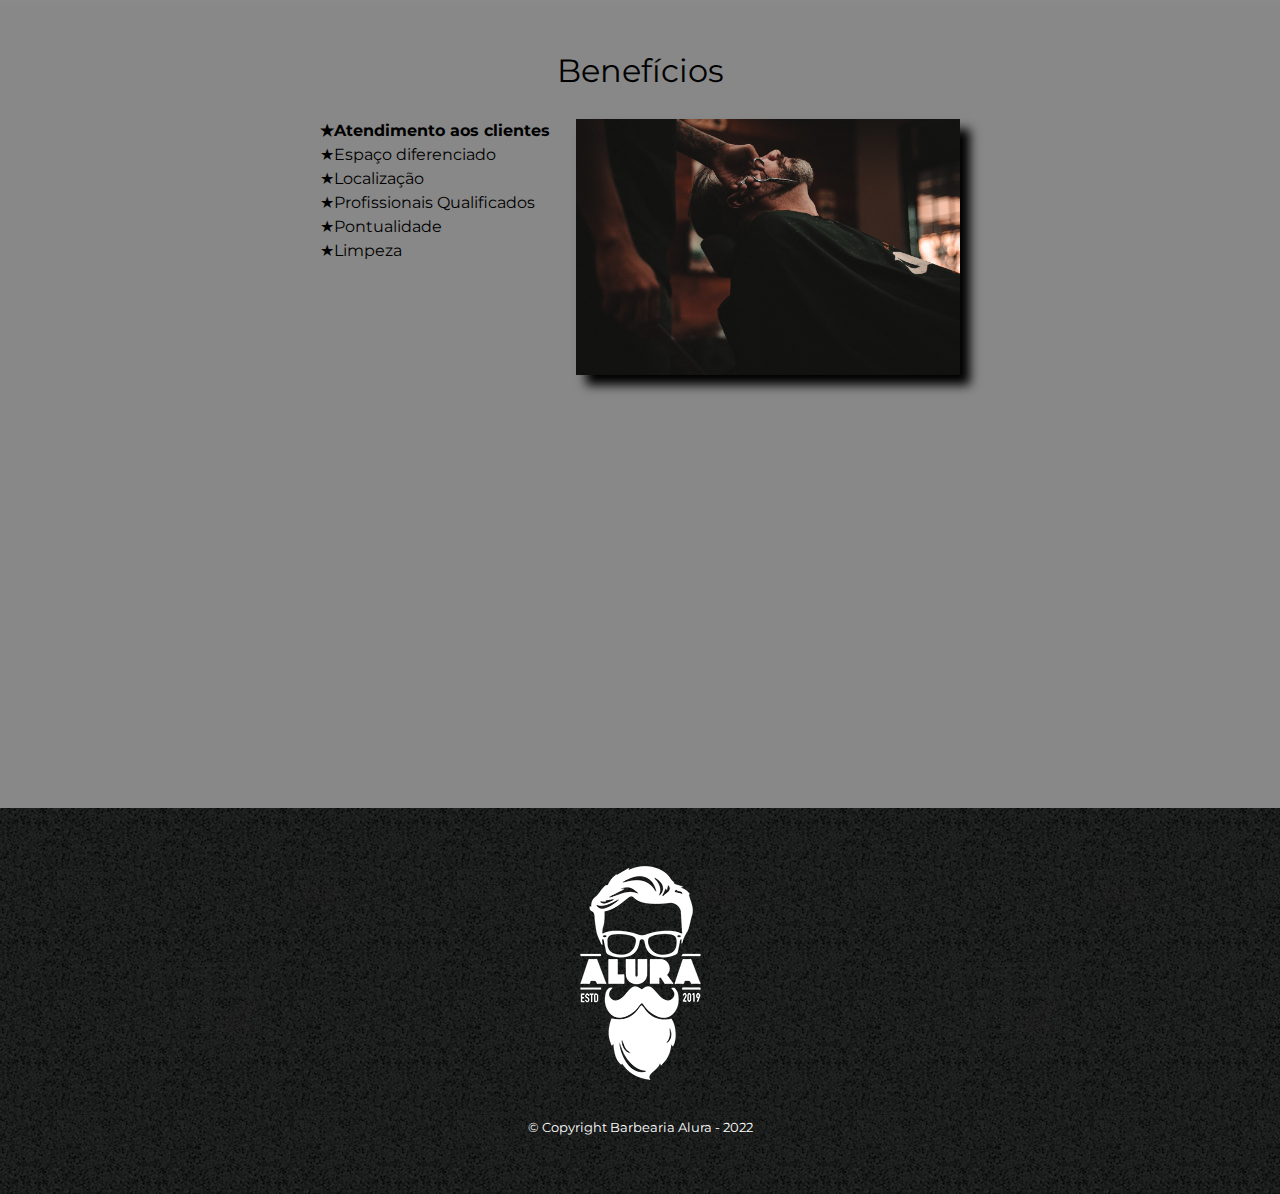
==== commit ef28766e: "responsividade" ====
--- a/index.html
+++ b/index.html
@@ -99,7 +99,7 @@
 
         <div class="video">
           <iframe
-            width="560"
+            width="100%"
             height="315"
             src="https://www.youtube.com/embed/wcVVXUV0YUY"
             title="YouTube video player"
--- a/css/style.css
+++ b/css/style.css
@@ -57,6 +57,7 @@
   width: 120px;
   float: left;
   margin: 0 20px 20px 0;
+  box-shadow: 10px 10px 10px 0 #000000;
 }
 
 .principal {
@@ -86,6 +87,7 @@
 .mapa-conteudo {
   width: 940px;
   margin: 0 auto;
+  box-shadow: 10px 10px 10px 0 #000000;
 }
 
 .mapa p {
@@ -110,15 +112,26 @@
 }
 
 .itens {
-  line-height: 1.5em;
+  line-height: 1.5;
 }
 
 .itens:first-child {
   font-weight: bold;
+}
+
+.itens:before {
+  content: '★';
 }
 
 .imagem-beneficios {
   width: 60%;
+  opacity: 1;
+  transition: 400ms;
+  box-shadow: 10px 10px 10px 0 #000000;
+}
+
+.imagem-beneficios:hover {
+  opacity: 0.3;
 }
 
 .video {
@@ -241,3 +254,34 @@
   font-size: 13px;
   margin: 20px;
 }
+
+@media screen and (max-width: 915px) {
+  .caixa,
+  .principal,
+  .conteudo-beneficios,
+  .mapa-conteudo,
+  .video {
+    width: auto;
+    margin: 1.5% 1.5%;
+  }
+
+  h1 {
+    text-align: center;
+  }
+
+  nav {
+    position: static;
+  }
+
+  .lista-beneficios,
+  .imagem-beneficios,
+  .produtos,
+  .produtos li,
+  li img,
+  form,
+  .enviar,
+  table {
+    width: 97%;
+    margin: 1.5% 1.5%;
+  }
+}
